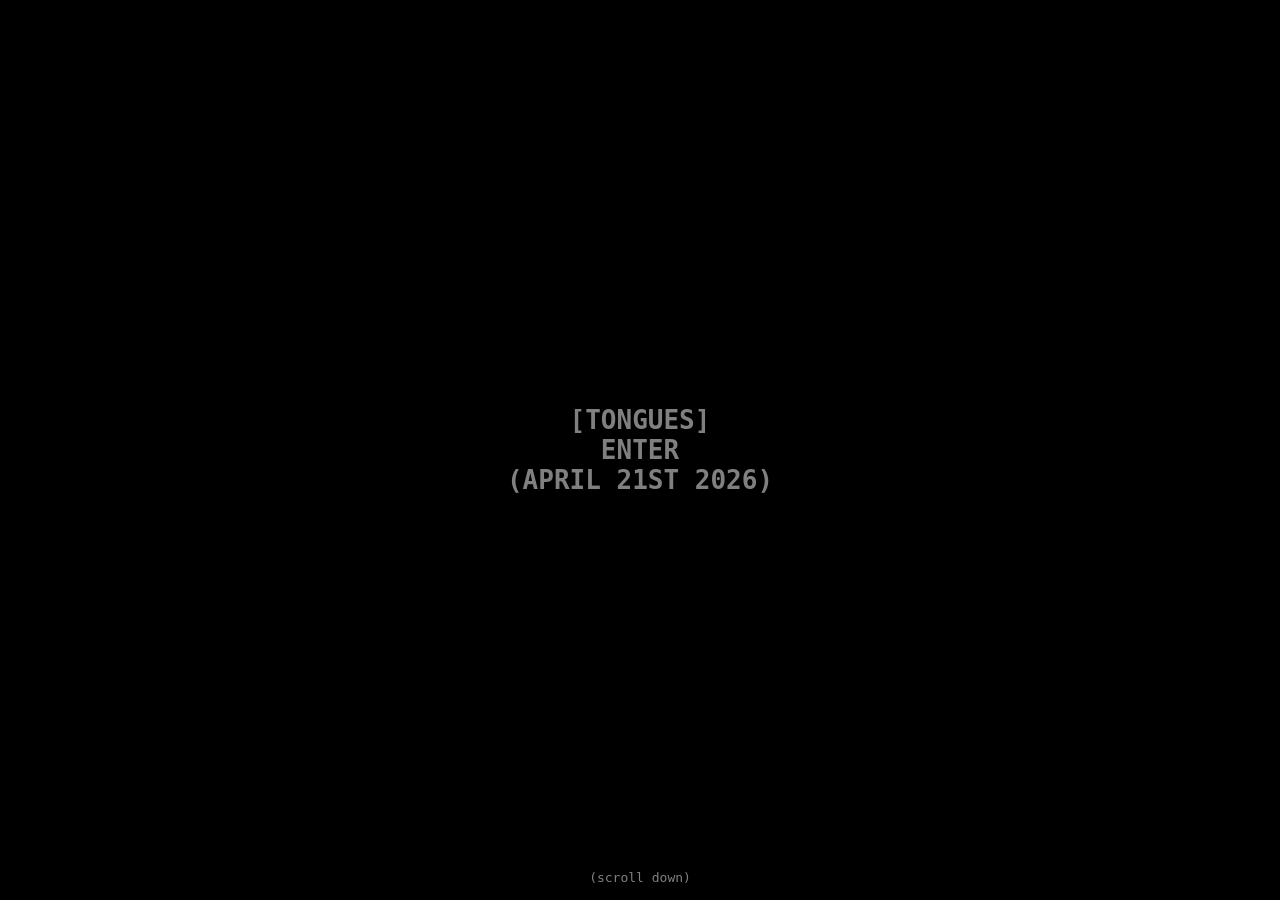
==== pages/index.html @ 2a2a5f62 "(pages/index.html) updated <script> so that the scrollCases are configured a bit more automatically " ====
<!DOCTYPE html>
<html lang="en">
	<head>
		<link rel="stylesheet" href="/common/styles/base.css">
        <link rel="stylesheet" href="/common/styles/base.css">
        <link rel="stylesheet" href="/common/styles/overlay.css">
        <link rel="stylesheet" href="/common/styles/section.css">
        <link rel="stylesheet" href="/common/styles/links.css">

        <style>
            a{
                --link-colour: gray;
                --link-hover-colour: gray;
            }
        </style>

		<title>SECURITY OF GOD</title>
		<link rel="shortcut icon" href="/common/assets/images/angel_logo.png" type="image/x-icon">	
		<meta name="description" content="SECURITY OF GOD // CAINE NOT CORSO // 2026">
		<meta name="author" content="CAINE NOT CORSO">
		<meta name="keywords" content="MUSIC, ARTIST, ART, GOTHIC">


		<!-- OPEN GRAPH PROTOCOL -->
		<meta property="og:title" content="SECURITY OF GOD"/>
		<meta property="og:type" content="website" />
		<meta property="og:description " content="SECURITY OF GOD // CAINE NOT CORSO // 2026" />

		<meta property="og:locale" content="en_CA" />
		<meta property="og:site_name" content="SECURITY OF GOD"/>

		<meta property="og:url" content="https://securityofgod.com/"/>
		<meta property="og:image" content="https://securityofgod.mov/common/assets/images/angel_logo.png"/>

        <!-- IMPORTS -->
        <script type="module">
			import "/common/components/SlideScrollElement.js"
			import "/common/components/VideoCanvasElement.js"
			import "/common/components/TimerElement.js"
		</script>
	</head>
	<body>
		<slide-scroll id="pages">
            <div class="section first-section">
			    <video-canvas src="/pages/tongues/assets/videos/tonguesClippedv2Loop.mp4" mobile-fit="contain" desktop-fit="contain"></video-canvas>
		    </div>
            <div class="section transparent-background first-section">
                <h1 
                    enter-button
                    id="tongues-enter"
                    class="floating-element clickable-element">
                        [TONGUES]
                        <br>ENTER
                        <br>(APRIL 21ST 2026)
                </h1>
                <div id="first-page-footer" class="section-footer">
                    <a id="first-page-footer-button">(scroll down)</a>
                </div>
            </div>

            <div class="section">
                <video-canvas src="/pages/lie2me/assets/videos/l2m_mute.mp4" quality="high" mobile-fit="cover" desktop-fit="cover"></video-canvas>
            </div>

            <div class="section transparent-background">
                <h1
                    enter-button
                    id="lie2me-enter"
                    class="floating-element clickable-element">
                        [WON'T YOU (Demos)]
                        <br>ENTER
                        <br>(APRIL 3RD 2026) 
                </h1>
            </div>
        </slide-scroll>
	
        <script type="module">
			import pageInject from "/common/scripts/pageInject.js"

            const enterButtons = Array.from(document.querySelectorAll("h1[enter-button]"))
            const enterButtonLinks = [
                "/pages/tongues/tongues.html",
                "/pages/lie2me"
            ]

            for (var i=0; i<enterButtons.length; i++){
                const currentLink = enterButtonLinks[i]
                const currentSection = i
                enterButtons[i].addEventListener("pointerdown", (event)=>{
                    pageInject(currentLink,{section:currentSection, page:"/pages"})
                })
            }

        </script>

        <script type="module">
            import Debug from "/common/functions/Debug.js"
	        const debug = new Debug(false, "pages-scrollCase-creator")

            // Grab `<slide-scroll>` tag
            const slideScroll = document.getElementsByTagName("slide-scroll")[0]

            //// Generating `scrollCases`
            // Grab all `.section` tags
            const sections = Array.from(slideScroll.querySelectorAll(".section"))

            // The amount of sections in the final `scrollCases` will be half of the total sections
                // Since one section will hold the `<VideoCanvasElement>` tag
                // And the other will hold the link to enter the page
                // These two, together, will equal one section in `scrollCases`
            const totalSections = Math.ceil(sections.length / 2)

            // Empty object that will hold all the scroll cases
            const scrollCases = {}

            // Begin generating cases starting from the first (ie. 0)
            for (var currentSection=0; currentSection < totalSections; currentSection++){
                
                // Define properties for the current section
                scrollCases[currentSection] = {
                    "top":[],
                    "center":[],
                    "bottom":[],
                }

                // The first section that will be in the center
                const firstCenterSection = 2*currentSection

                // Top
                // Moves all sections before the first center section to the top
                for (var j=0; j < firstCenterSection; j++){
                    debug.log("section:", currentSection, "top", (j))
                    scrollCases[currentSection]["top"].push(j)
                }
                // // Instead of having a bloated array, we can just do this notation to grab all sections past 0
                // // This works since if any sections past 0 are in `center` or `bottom` as well as `top`, they will appear there instead  
                // scrollCases[currentSection]["top"].push("0+")


                // Center
                // Moves the first center section (along with the section right after) to the center
                for (var j=0; j<=1; j++ ){
                    debug.log("section:", currentSection, "center", (j+firstCenterSection))
                    scrollCases[currentSection]["center"].push(j+firstCenterSection)

                }

                // Bottom
                // If not the final (visible) section, move all sections past the `firstCenterSection` (and its partner) to the bottom
                    //  In the format of "{number}+"
                if (currentSection != (totalSections -1)){
                    debug.log("section:", currentSection, "bottom", String((2+firstCenterSection))+"+")
                    scrollCases[currentSection]["bottom"].push(String((2+firstCenterSection))+"+")
                }

                debug.log("======")
            }


            // The final section is not visible (or rather, should not be visible), and should instead just move back to the last visible section
            debug.log("section:", totalSections, "goTo", totalSections-1)
            scrollCases[totalSections] = {
                "goTo": [totalSections-1]
            }
            debug.log("======")


            // Finally, set `scrollCases` to the `<slide-scroll>` tag
            debug.log("Final scrollCases object:",scrollCases)
            slideScroll.scrollCases = scrollCases

            const scrollDownButton = document.getElementById("first-page-footer-button")
            scrollDownButton.addEventListener("pointerup",(event)=>{
                event.stopPropagation()
                event.preventDefault()
                slideScroll.scrollHandler(1)
            })
        </script>
	</body>
</html>
---- common/styles/base.css ----
html {
    background-color: black;
}

body{
    padding:0;
    margin:0;
    overflow-x:hidden;
    color:black;
    overflow-y:hidden;
}

h1, h2, h3, h4, h5, h6{
    width:fit-content;
    height:fit-content;
    font-family: monospace;
    text-align: center;
    opacity: 50%;
    color: white;
    background-color: black;
}

.clickable-element{
    pointer-events: visible;
    cursor: pointer;
}
---- common/styles/base.css ----
html {
    background-color: black;
}

body{
    padding:0;
    margin:0;
    overflow-x:hidden;
    color:black;
    overflow-y:hidden;
}

h1, h2, h3, h4, h5, h6{
    width:fit-content;
    height:fit-content;
    font-family: monospace;
    text-align: center;
    opacity: 50%;
    color: white;
    background-color: black;
}

.clickable-element{
    pointer-events: visible;
    cursor: pointer;
}
---- common/styles/overlay.css ----
/* Overlay Styles */
.overlay{
	position: fixed;
	display: flex;
	flex-direction: column;
	width:100%;
	height:100%;
	justify-content: center;
	align-items: center;
	pointer-events: none;
	z-index: 999;
}
---- common/styles/section.css ----
/* Section Styles */
.sections-container{
    position: absolute;
    overflow: hidden;
    width: 100dvw;
    height: 100dvh;
    overflow: hidden;
}

.section{
    width:100%;
    height:100%;
    display: flex;
    flex-direction: column;
    position: absolute;
    background-color: black;
    overflow: hidden;
    transition: 0.5s;
    top:100dvh; /* Makes all elements start off screen (ie. at the bottom), without it, all non-starting sections will flash on screen */
    justify-content: center;
	align-items: center;
}

/* SECTION COMMON STYLES */
.first-section {
    top:0%
}

.transparent-background{
    background-color: transparent;
}

/* SECTION COMMON CHILDREN */

.section > * {
    font-family: monospace;
    color: white;
    white-space: nowrap;
}

.section > .floating-element{ 
    position: absolute;
    -webkit-user-drag: none;
    user-select: none;
}

.section > .section-tree {
    position: absolute;
    font-family: monospace;
    display: flex;
    flex-direction: column;
    align-items: center;
}

.section > .mute-button{
    right:0;
    bottom:0;
    opacity: 50%;
    color: white;
    user-select: none;
}


/* FOOTER */
.section > .section-footer{
    display: flex;
    position: absolute;
    bottom:0%;
    left:0%;
    height:5%;
    width: 100%;

    flex-direction: row;
    align-items: center;
    justify-content: center;
    column-gap: 2%;
}


/* LINK TREE */
.section > .section-link-tree{
    color: white;
    font-family: monospace;
    display: flex;
    flex-direction: column;
    align-items: center;
}

.section > .section-link-tree > .section-link-tree-header{
    font-size: xxx-large;
    text-align: center;
    padding: 0% 2vw;
    width: 100%;
    box-sizing: border-box;
    user-select: none;

}

.section > .section-link-tree > .section-link-tree-links{
    display: flex;
    flex-direction: column;
    align-items: center;
    font-size:xx-large;
    row-gap: 20px;
    margin-top: 5%;
    margin-bottom: 10%;
    text-decoration: none;
}
---- common/styles/links.css ----
a {
    --link-colour: #ffffff;
    /* --link-hover-colour: #03f0fc; */
    --link-hover-colour: red;
    user-select: none;
    color: var(--link-colour);
    cursor: pointer;
}


a:link{
    color: var(--link-colour);
    text-decoration: none;
}

a:hover{
    color: var(--link-hover-colour);
    text-decoration: none;

}

a:visited{
    color:var(--link-colour);
    text-decoration: none;
}

a:visited:hover{
    color: var(--link-hover-colour);
    text-decoration: none;
}
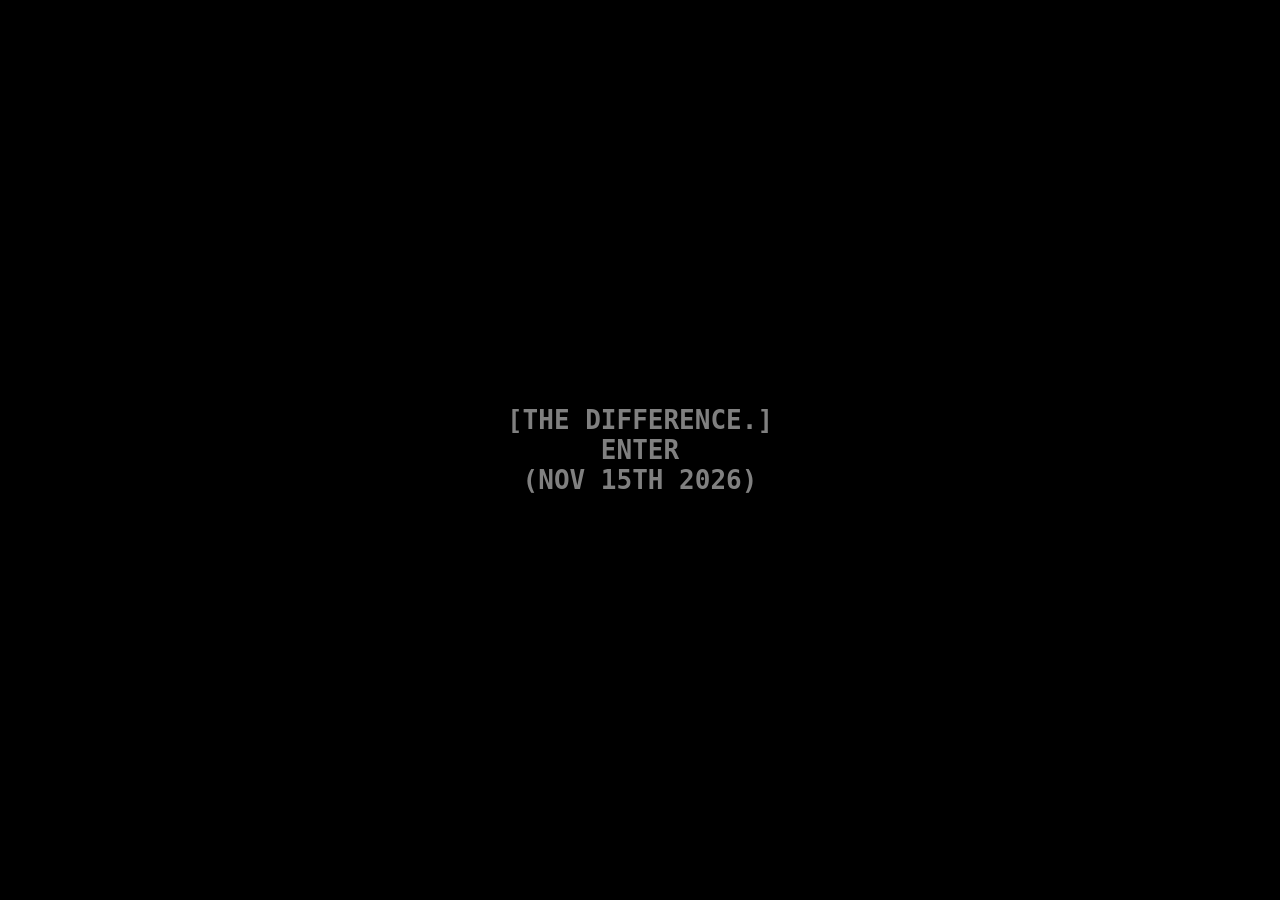
==== commit 71a11665: "Added section for `The Difference. (Music Video)` *This is just a copy-paste of `lie2me` with differ" ====
--- a/pages/index.html
+++ b/pages/index.html
@@ -41,6 +41,21 @@
 	</head>
 	<body>
 		<slide-scroll id="pages">
+            <div class="section">
+                <video-canvas src="/pages/thedifferencemv/assets/videos/mv.mp4" quality="high" mobile-fit="cover" desktop-fit="cover"></video-canvas>
+            </div>
+
+            <div class="section transparent-background">
+                <h1
+                    enter-button
+                    id="lie2me-enter"
+                    class="floating-element clickable-element">
+                        [THE DIFFERENCE.]
+                        <br>ENTER
+                        <br>(NOV 15TH 2026) 
+                </h1>
+            </div>
+
             <div class="section first-section">
 			    <video-canvas src="/pages/tongues/assets/videos/tonguesClippedv2Loop.mp4" mobile-fit="contain" desktop-fit="contain"></video-canvas>
 		    </div>
@@ -76,16 +91,29 @@
 	
         <script type="module">
 			import pageInject from "/common/scripts/pageInject.js"
-
+            import Debug from "/common/functions/Debug.js"
+
+	        const debugButtons = new Debug(true, "pages-buttons-assigner")
+
+            // Grab all the `enter` buttons
             const enterButtons = Array.from(document.querySelectorAll("h1[enter-button]"))
+            debugButtons.log("Enter button elements:", enterButtons)
+
+            // List of all `enter` button links
+                // In order of appearance
             const enterButtonLinks = [
+                "/pages/thedifferencemv",
                 "/pages/tongues/tongues.html",
                 "/pages/lie2me"
             ]
-
+            debugButtons.log("Enter button links:", enterButtonLinks)
+
+            // Assigning `pointerdown` events to buttons with links
             for (var i=0; i<enterButtons.length; i++){
                 const currentLink = enterButtonLinks[i]
                 const currentSection = i
+
+                debugButtons.log("\nAssigning link: '" +currentLink+"'\n\nWith section:", currentSection, "\n\nTo button:", enterButtons[i])
                 enterButtons[i].addEventListener("pointerdown", (event)=>{
                     pageInject(currentLink,{section:currentSection, page:"/pages"})
                 })
@@ -95,7 +123,7 @@
 
         <script type="module">
             import Debug from "/common/functions/Debug.js"
-	        const debug = new Debug(false, "pages-scrollCase-creator")
+	        const debugScrollCases = new Debug(true, "pages-scrollCase-creator")
 
             // Grab `<slide-scroll>` tag
             const slideScroll = document.getElementsByTagName("slide-scroll")[0]
@@ -129,7 +157,7 @@
                 // Top
                 // Moves all sections before the first center section to the top
                 for (var j=0; j < firstCenterSection; j++){
-                    debug.log("section:", currentSection, "top", (j))
+                    debugScrollCases.log("section:", currentSection, "top", (j))
                     scrollCases[currentSection]["top"].push(j)
                 }
                 // // Instead of having a bloated array, we can just do this notation to grab all sections past 0
@@ -140,7 +168,7 @@
                 // Center
                 // Moves the first center section (along with the section right after) to the center
                 for (var j=0; j<=1; j++ ){
-                    debug.log("section:", currentSection, "center", (j+firstCenterSection))
+                    debugScrollCases.log("section:", currentSection, "center", (j+firstCenterSection))
                     scrollCases[currentSection]["center"].push(j+firstCenterSection)
 
                 }
@@ -149,24 +177,24 @@
                 // If not the final (visible) section, move all sections past the `firstCenterSection` (and its partner) to the bottom
                     //  In the format of "{number}+"
                 if (currentSection != (totalSections -1)){
-                    debug.log("section:", currentSection, "bottom", String((2+firstCenterSection))+"+")
+                    debugScrollCases.log("section:", currentSection, "bottom", String((2+firstCenterSection))+"+")
                     scrollCases[currentSection]["bottom"].push(String((2+firstCenterSection))+"+")
                 }
 
-                debug.log("======")
+                debugScrollCases.log("======")
             }
 
 
             // The final section is not visible (or rather, should not be visible), and should instead just move back to the last visible section
-            debug.log("section:", totalSections, "goTo", totalSections-1)
+            debugScrollCases.log("section:", totalSections, "goTo", totalSections-1)
             scrollCases[totalSections] = {
                 "goTo": [totalSections-1]
             }
-            debug.log("======")
+            debugScrollCases.log("======")
 
 
             // Finally, set `scrollCases` to the `<slide-scroll>` tag
-            debug.log("Final scrollCases object:",scrollCases)
+            debugScrollCases.log("Final `scrollCases` object:",scrollCases)
             slideScroll.scrollCases = scrollCases
 
             const scrollDownButton = document.getElementById("first-page-footer-button")
--- a/common/styles/section.css
+++ b/common/styles/section.css
@@ -1,12 +1,4 @@
 /* Section Styles */
-.sections-container{
-    position: absolute;
-    overflow: hidden;
-    width: 100dvw;
-    height: 100dvh;
-    overflow: hidden;
-}
-
 .section{
     width:100%;
     height:100%;
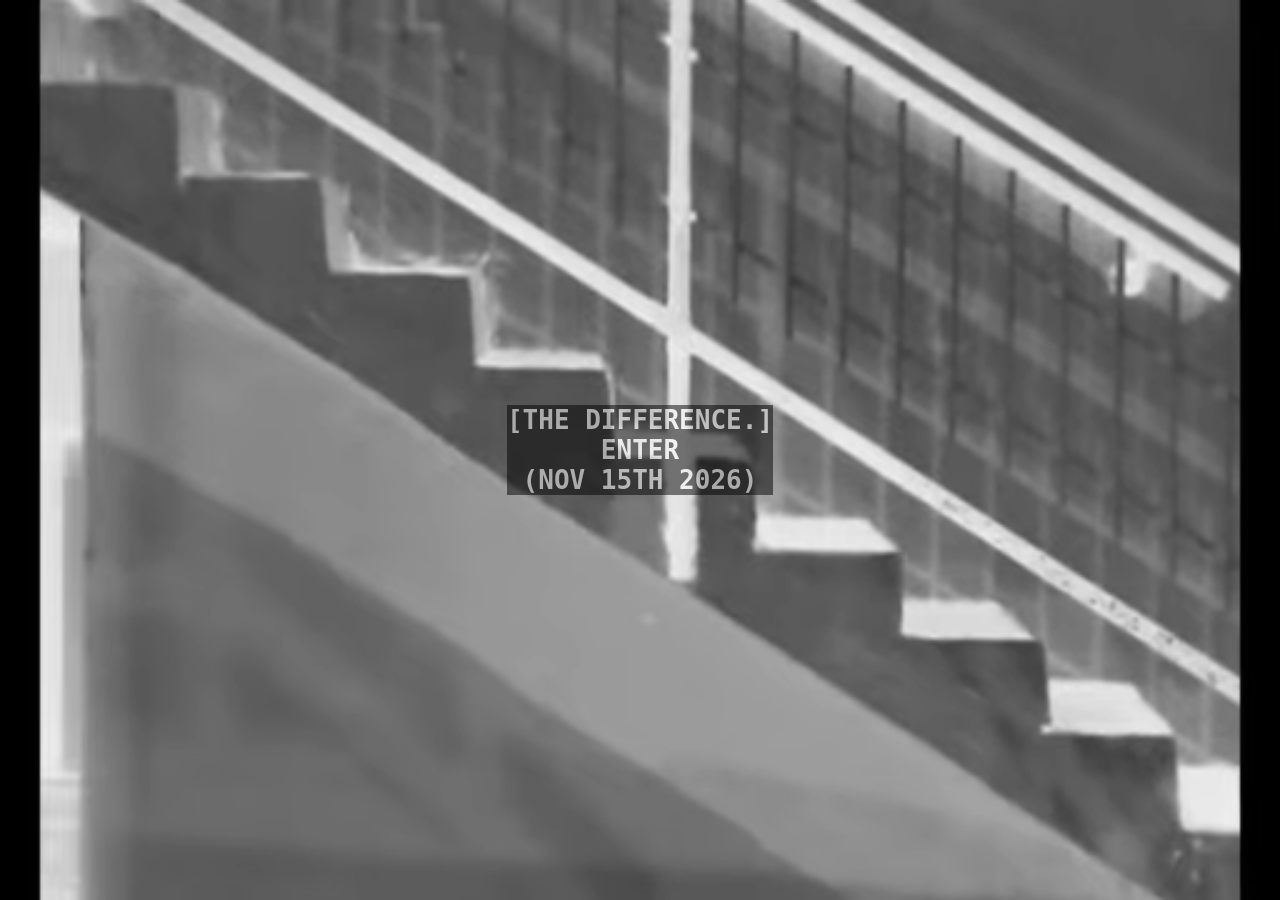
==== commit 69fb6c18: "(HOTFIX) changed `the difference mv` to `webm` from `mp4`" ====
--- a/pages/index.html
+++ b/pages/index.html
@@ -42,7 +42,7 @@
 	<body>
 		<slide-scroll id="pages">
             <div class="section">
-                <video-canvas src="/pages/thedifferencemv/assets/videos/mv.mp4" quality="high" mobile-fit="cover" desktop-fit="cover"></video-canvas>
+                <video-canvas src="/pages/thedifferencemv/assets/videos/mv.webm" quality="high" mobile-fit="cover" desktop-fit="cover"></video-canvas>
             </div>
 
             <div class="section transparent-background">
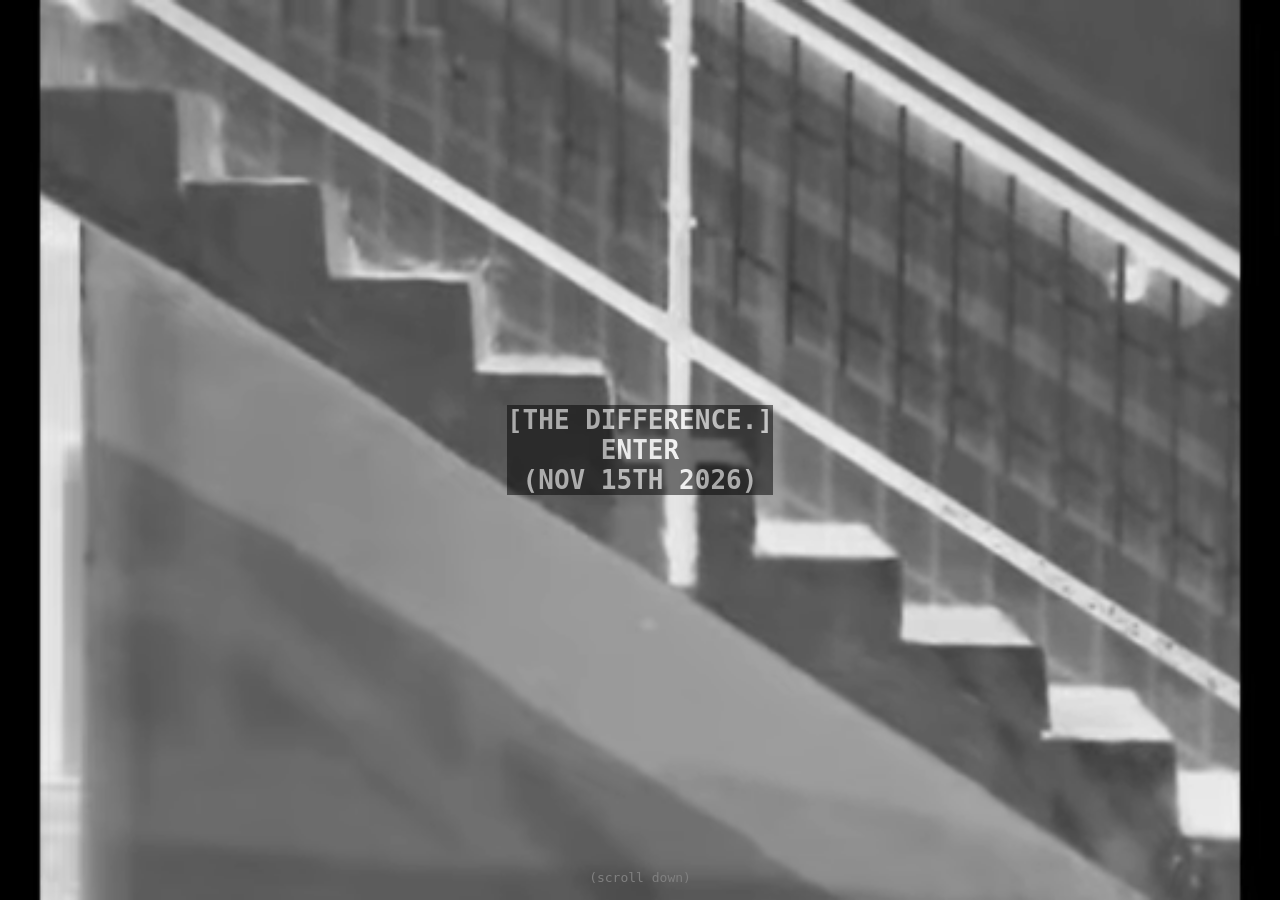
==== commit 80b6e4f6: "(HOTFIX) Updated `"(scroll down)"` button to dynamically appear on the first slide (pages/index.html" ====
--- a/pages/index.html
+++ b/pages/index.html
@@ -68,9 +68,6 @@
                         <br>ENTER
                         <br>(APRIL 21ST 2026)
                 </h1>
-                <div id="first-page-footer" class="section-footer">
-                    <a id="first-page-footer-button">(scroll down)</a>
-                </div>
             </div>
 
             <div class="section">
@@ -197,6 +194,20 @@
             debugScrollCases.log("Final `scrollCases` object:",scrollCases)
             slideScroll.scrollCases = scrollCases
 
+            //// Adding and manipulating the `(scroll down)` button found on the first section
+
+            // Adding the button to the first section group (ie. the second section in this... there has to be a better way to name this)
+                // The better naming convention would just be to fix `pageInject` to individually check elements/tag, ignoring ancestral info
+                    // but this will a job for a later PR
+            sections[1].insertAdjacentHTML("beforeend",
+                `
+                    <div id="first-page-footer" class="section-footer">
+                        <a id="first-page-footer-button">(scroll down)</a>
+                    </div>
+                `
+             )
+            
+            // Linking the `pointerup` event to the button to actually allow scrolling
             const scrollDownButton = document.getElementById("first-page-footer-button")
             scrollDownButton.addEventListener("pointerup",(event)=>{
                 event.stopPropagation()
